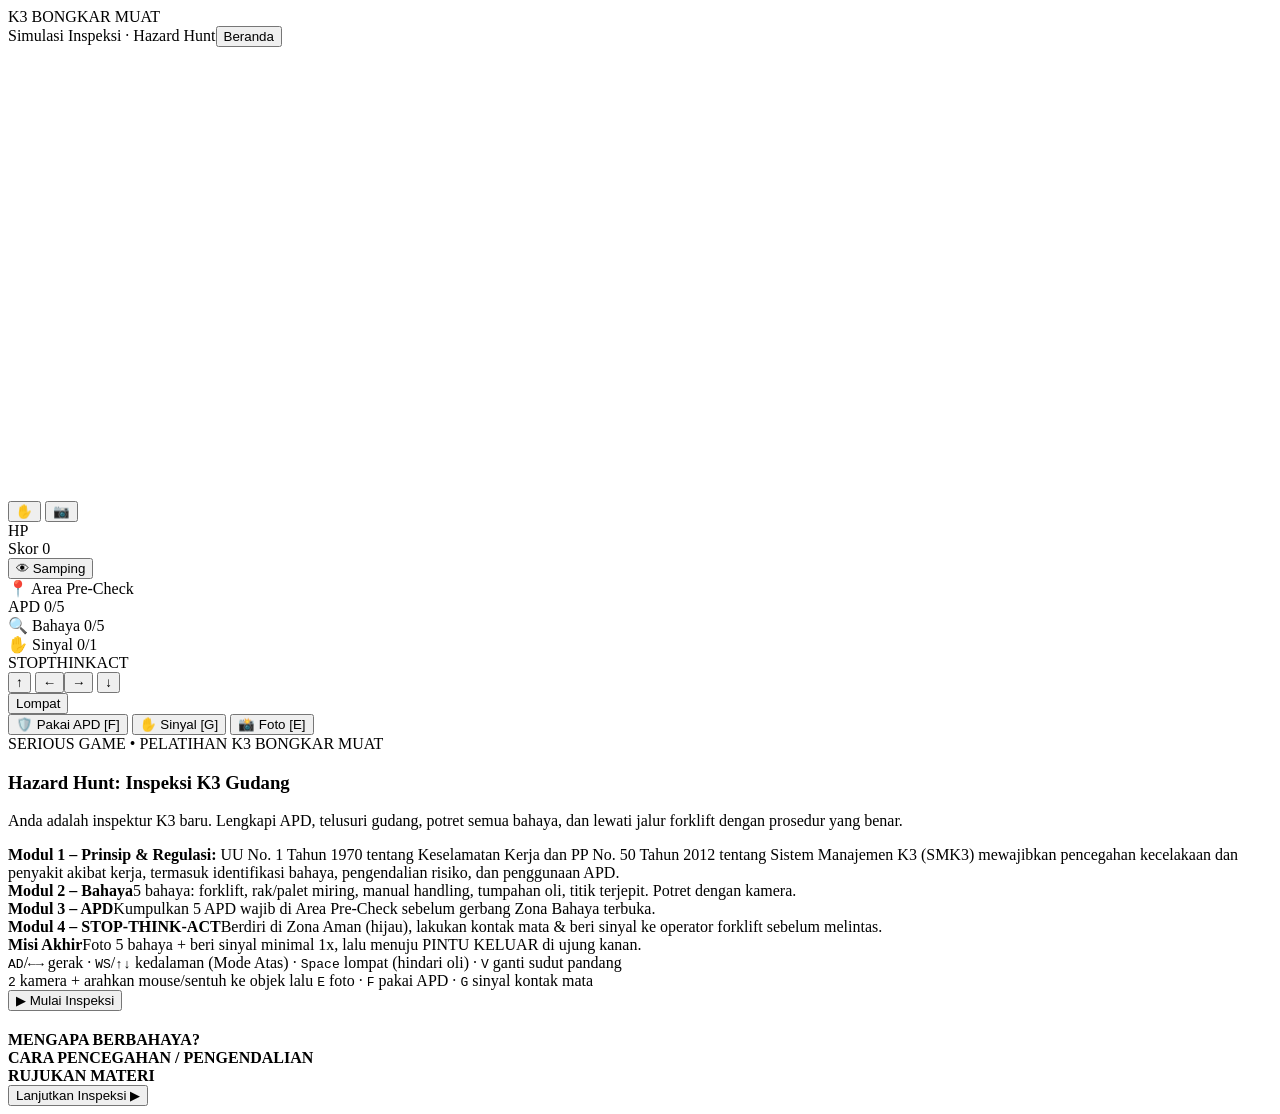
==== game.html @ a5487f4f "Add files via upload" ====
<!DOCTYPE html>
<html lang="id">
<head>
<meta charset="UTF-8">
<meta name="viewport" content="width=device-width, initial-scale=1.0">
<title>Hazard Hunt: Simulasi Inspeksi K3 Gudang | PT Pan Era Group</title>
<link rel="preconnect" href="https://fonts.googleapis.com">
<link rel="preconnect" href="https://fonts.gstatic.com" crossorigin>
<link href="https://fonts.googleapis.com/css2?family=Roboto:wght@400;500;700&display=swap" rel="stylesheet">
<link rel="stylesheet" href="css/style.css">
<link rel="stylesheet" href="css/game.css">
</head>
<body>

<section id="scene-game" class="scene active">
    <header class="app-bar"><div class="brand">K3 BONGKAR MUAT</div><span class="crumb">Simulasi Inspeksi &middot; Hazard Hunt</span><button class="btn btn-ghost" type="button" data-go="scene-02">Beranda</button></header>
    <div class="game-stage">
<main id="gameContainer">
    <div id="canvasWrapper">
        <canvas id="gameCanvas" width="800" height="450" aria-label="Area inspeksi K3"></canvas>
        <div id="damageFlash"></div>

        <div id="topUI">
            <div class="ui-group">
                <button class="slot active" id="slotHand" type="button" title="Tangan [1]" tabindex="-1">✋</button>
                <button class="slot" id="slotCamera" type="button" title="Kamera [2]" tabindex="-1">📷</button>
                <div class="ui-card"><span>HP</span><div id="hpBarContainer"><div id="hpBar"></div></div></div>
            </div>
            <div class="ui-group">
                <div class="ui-card" id="scoreDisplay">Skor 0</div>
                <button class="ui-button" id="btnView" type="button" tabindex="-1" title="Ganti sudut pandang [V]">👁 Samping</button>
            </div>
        </div>

        <div id="missionBar">
            <div class="chip" id="zoneChip">📍 Area Pre-Check</div>
            <div class="chip" id="apdChip">APD <span id="apdRow"></span> <span id="apdCount">0/5</span></div>
            <div class="chip" id="hazChip">🔍 Bahaya 0/5</div>
            <div class="chip" id="sigChip">✋ Sinyal 0/1</div>
        </div>

        <div id="staBanner" class="hidden">
            <span class="stop" id="staStop">STOP</span><span class="think" id="staThink">THINK</span><span class="act" id="staAct">ACT</span>
        </div>
        <div id="statusMessage" role="status"></div>
    </div>

    <div id="controlDock">
        <div id="mobileControls">
            <div class="dpad">
                <span></span><button class="control" id="btnUp" type="button" tabindex="-1">↑</button><span></span>
                <button class="control" id="btnLeft" type="button" tabindex="-1">←</button><span></span><button class="control" id="btnRight" type="button" tabindex="-1">→</button>
                <span></span><button class="control" id="btnDown" type="button" tabindex="-1">↓</button><span></span>
            </div>
            <button class="control" id="btnJump" type="button" tabindex="-1">Lompat</button>
        </div>
        <div id="dockActions">
            <button class="ui-button" id="btnEquipAPD" type="button" tabindex="-1">🛡️ Pakai APD [F]</button>
            <button class="ui-button" id="btnSignal" type="button" tabindex="-1">✋ Sinyal [G]</button>
            <button class="ui-button" id="btnCapture" type="button" tabindex="-1">📸 Foto [E]</button>
        </div>
    </div>

    <!-- START SCREEN -->
    <section class="overlay" id="startScreen">
        <div class="card">
            <div class="kicker">SERIOUS GAME • PELATIHAN K3 BONGKAR MUAT</div>
            <h1>Hazard Hunt: Inspeksi K3 Gudang</h1>
            <p>Anda adalah inspektur K3 baru. Lengkapi APD, telusuri gudang, potret semua bahaya, dan lewati jalur forklift dengan prosedur yang benar.</p>
            <div class="reg"><b>Modul 1 – Prinsip &amp; Regulasi:</b> UU No. 1 Tahun 1970 tentang Keselamatan Kerja dan PP No. 50 Tahun 2012 tentang Sistem Manajemen K3 (SMK3) mewajibkan pencegahan kecelakaan dan penyakit akibat kerja, termasuk identifikasi bahaya, pengendalian risiko, dan penggunaan APD.</div>
            <div class="mods">
                <div class="mod"><b>Modul 2 – Bahaya</b>5 bahaya: forklift, rak/palet miring, manual handling, tumpahan oli, titik terjepit. Potret dengan kamera.</div>
                <div class="mod"><b>Modul 3 – APD</b>Kumpulkan 5 APD wajib di Area Pre-Check sebelum gerbang Zona Bahaya terbuka.</div>
                <div class="mod"><b>Modul 4 – STOP-THINK-ACT</b>Berdiri di Zona Aman (hijau), lakukan kontak mata &amp; beri sinyal ke operator forklift sebelum melintas.</div>
                <div class="mod"><b>Misi Akhir</b>Foto 5 bahaya + beri sinyal minimal 1x, lalu menuju PINTU KELUAR di ujung kanan.</div>
            </div>
            <div class="keys">
                <kbd>A</kbd><kbd>D</kbd>/<kbd>←</kbd><kbd>→</kbd> gerak · <kbd>W</kbd><kbd>S</kbd>/<kbd>↑</kbd><kbd>↓</kbd> kedalaman (Mode Atas) · <kbd>Space</kbd> lompat (hindari oli) · <kbd>V</kbd> ganti sudut pandang<br>
                <kbd>2</kbd> kamera + arahkan mouse/sentuh ke objek lalu <kbd>E</kbd> foto · <kbd>F</kbd> pakai APD · <kbd>G</kbd> sinyal kontak mata
            </div>
            <button class="primary" id="btnStart" type="button">▶ Mulai Inspeksi</button>
        </div>
    </section>

    <!-- MODAL EDUKASI -->
    <section class="overlay hidden" id="eduModal">
        <div class="card">
            <div class="modal-head">
                <div class="modal-icon" id="mIcon"></div>
                <div><h2 id="mTitle"></h2><div class="modal-sub" id="mSub"></div></div>
            </div>
            <div class="sect why"><b>MENGAPA BERBAHAYA?</b><span id="mWhy"></span></div>
            <div class="sect fix"><b>CARA PENCEGAHAN / PENGENDALIAN</b><span id="mFix"></span></div>
            <div class="sect ref"><b>RUJUKAN MATERI</b><span id="mRef"></span></div>
            <button class="primary" id="btnModalClose" type="button">Lanjutkan Inspeksi ▶</button>
        </div>
    </section>

    <!-- RESULT SCREEN -->
    <section class="overlay hidden" id="resultScreen">
        <div class="card" id="resultBody"></div>
    </section>
</main>
    </div>
</section>

<script src="js/app.js"></script>
<script src="js/game.js"></script>
</body>
</html>
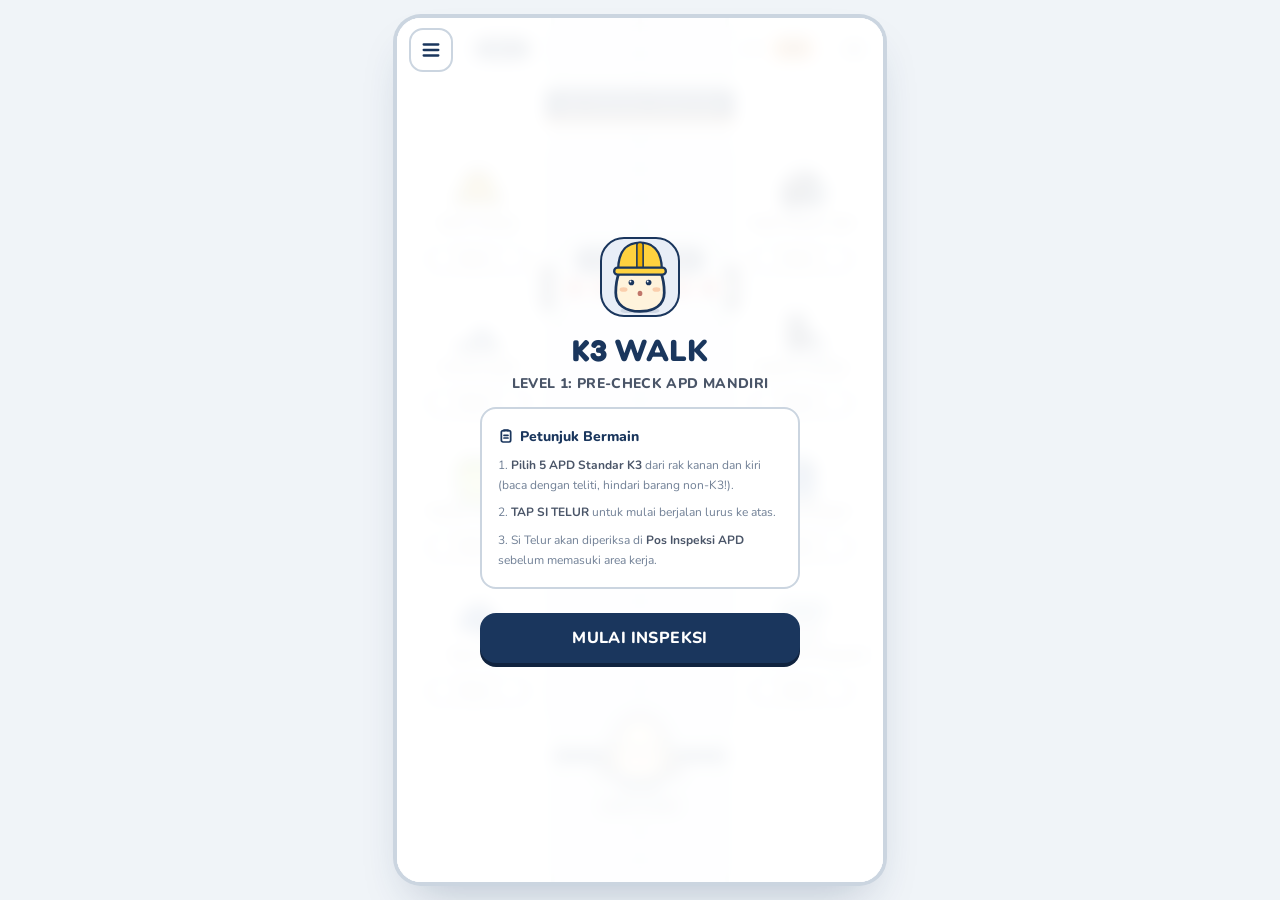
==== commit e27c4b6c: "Add files via upload" ====
--- a/game.html
+++ b/game.html
@@ -1,110 +1,219 @@
-<!DOCTYPE html>
-<html lang="id">
-<head>
-<meta charset="UTF-8">
-<meta name="viewport" content="width=device-width, initial-scale=1.0">
-<title>Hazard Hunt: Simulasi Inspeksi K3 Gudang | PT Pan Era Group</title>
-<link rel="preconnect" href="https://fonts.googleapis.com">
-<link rel="preconnect" href="https://fonts.gstatic.com" crossorigin>
-<link href="https://fonts.googleapis.com/css2?family=Roboto:wght@400;500;700&display=swap" rel="stylesheet">
-<link rel="stylesheet" href="css/style.css">
-<link rel="stylesheet" href="css/game.css">
-</head>
-<body>
-
-<section id="scene-game" class="scene active">
-    <header class="app-bar"><div class="brand">K3 BONGKAR MUAT</div><span class="crumb">Simulasi Inspeksi &middot; Hazard Hunt</span><button class="btn btn-ghost" type="button" data-go="scene-02">Beranda</button></header>
-    <div class="game-stage">
-<main id="gameContainer">
-    <div id="canvasWrapper">
-        <canvas id="gameCanvas" width="800" height="450" aria-label="Area inspeksi K3"></canvas>
-        <div id="damageFlash"></div>
-
-        <div id="topUI">
-            <div class="ui-group">
-                <button class="slot active" id="slotHand" type="button" title="Tangan [1]" tabindex="-1">✋</button>
-                <button class="slot" id="slotCamera" type="button" title="Kamera [2]" tabindex="-1">📷</button>
-                <div class="ui-card"><span>HP</span><div id="hpBarContainer"><div id="hpBar"></div></div></div>
-            </div>
-            <div class="ui-group">
-                <div class="ui-card" id="scoreDisplay">Skor 0</div>
-                <button class="ui-button" id="btnView" type="button" tabindex="-1" title="Ganti sudut pandang [V]">👁 Samping</button>
-            </div>
-        </div>
-
-        <div id="missionBar">
-            <div class="chip" id="zoneChip">📍 Area Pre-Check</div>
-            <div class="chip" id="apdChip">APD <span id="apdRow"></span> <span id="apdCount">0/5</span></div>
-            <div class="chip" id="hazChip">🔍 Bahaya 0/5</div>
-            <div class="chip" id="sigChip">✋ Sinyal 0/1</div>
-        </div>
-
-        <div id="staBanner" class="hidden">
-            <span class="stop" id="staStop">STOP</span><span class="think" id="staThink">THINK</span><span class="act" id="staAct">ACT</span>
-        </div>
-        <div id="statusMessage" role="status"></div>
-    </div>
-
-    <div id="controlDock">
-        <div id="mobileControls">
-            <div class="dpad">
-                <span></span><button class="control" id="btnUp" type="button" tabindex="-1">↑</button><span></span>
-                <button class="control" id="btnLeft" type="button" tabindex="-1">←</button><span></span><button class="control" id="btnRight" type="button" tabindex="-1">→</button>
-                <span></span><button class="control" id="btnDown" type="button" tabindex="-1">↓</button><span></span>
-            </div>
-            <button class="control" id="btnJump" type="button" tabindex="-1">Lompat</button>
-        </div>
-        <div id="dockActions">
-            <button class="ui-button" id="btnEquipAPD" type="button" tabindex="-1">🛡️ Pakai APD [F]</button>
-            <button class="ui-button" id="btnSignal" type="button" tabindex="-1">✋ Sinyal [G]</button>
-            <button class="ui-button" id="btnCapture" type="button" tabindex="-1">📸 Foto [E]</button>
-        </div>
-    </div>
-
-    <!-- START SCREEN -->
-    <section class="overlay" id="startScreen">
-        <div class="card">
-            <div class="kicker">SERIOUS GAME • PELATIHAN K3 BONGKAR MUAT</div>
-            <h1>Hazard Hunt: Inspeksi K3 Gudang</h1>
-            <p>Anda adalah inspektur K3 baru. Lengkapi APD, telusuri gudang, potret semua bahaya, dan lewati jalur forklift dengan prosedur yang benar.</p>
-            <div class="reg"><b>Modul 1 – Prinsip &amp; Regulasi:</b> UU No. 1 Tahun 1970 tentang Keselamatan Kerja dan PP No. 50 Tahun 2012 tentang Sistem Manajemen K3 (SMK3) mewajibkan pencegahan kecelakaan dan penyakit akibat kerja, termasuk identifikasi bahaya, pengendalian risiko, dan penggunaan APD.</div>
-            <div class="mods">
-                <div class="mod"><b>Modul 2 – Bahaya</b>5 bahaya: forklift, rak/palet miring, manual handling, tumpahan oli, titik terjepit. Potret dengan kamera.</div>
-                <div class="mod"><b>Modul 3 – APD</b>Kumpulkan 5 APD wajib di Area Pre-Check sebelum gerbang Zona Bahaya terbuka.</div>
-                <div class="mod"><b>Modul 4 – STOP-THINK-ACT</b>Berdiri di Zona Aman (hijau), lakukan kontak mata &amp; beri sinyal ke operator forklift sebelum melintas.</div>
-                <div class="mod"><b>Misi Akhir</b>Foto 5 bahaya + beri sinyal minimal 1x, lalu menuju PINTU KELUAR di ujung kanan.</div>
-            </div>
-            <div class="keys">
-                <kbd>A</kbd><kbd>D</kbd>/<kbd>←</kbd><kbd>→</kbd> gerak · <kbd>W</kbd><kbd>S</kbd>/<kbd>↑</kbd><kbd>↓</kbd> kedalaman (Mode Atas) · <kbd>Space</kbd> lompat (hindari oli) · <kbd>V</kbd> ganti sudut pandang<br>
-                <kbd>2</kbd> kamera + arahkan mouse/sentuh ke objek lalu <kbd>E</kbd> foto · <kbd>F</kbd> pakai APD · <kbd>G</kbd> sinyal kontak mata
-            </div>
-            <button class="primary" id="btnStart" type="button">▶ Mulai Inspeksi</button>
-        </div>
-    </section>
-
-    <!-- MODAL EDUKASI -->
-    <section class="overlay hidden" id="eduModal">
-        <div class="card">
-            <div class="modal-head">
-                <div class="modal-icon" id="mIcon"></div>
-                <div><h2 id="mTitle"></h2><div class="modal-sub" id="mSub"></div></div>
-            </div>
-            <div class="sect why"><b>MENGAPA BERBAHAYA?</b><span id="mWhy"></span></div>
-            <div class="sect fix"><b>CARA PENCEGAHAN / PENGENDALIAN</b><span id="mFix"></span></div>
-            <div class="sect ref"><b>RUJUKAN MATERI</b><span id="mRef"></span></div>
-            <button class="primary" id="btnModalClose" type="button">Lanjutkan Inspeksi ▶</button>
-        </div>
-    </section>
-
-    <!-- RESULT SCREEN -->
-    <section class="overlay hidden" id="resultScreen">
-        <div class="card" id="resultBody"></div>
-    </section>
-</main>
-    </div>
-</section>
-
-<script src="js/app.js"></script>
-<script src="js/game.js"></script>
-</body>
-</html>
+<!DOCTYPE html>
+<html lang="id">
+<head>
+    <meta charset="UTF-8">
+    <meta name="viewport" content="width=device-width, initial-scale=1.0, viewport-fit=cover">
+    <meta name="theme-color" content="#1a365d">
+    <title>K3 Walk - Rangkaian Level</title>
+    <style>
+        html, body { width:100%; height:100%; margin:0; overflow:hidden; background:#f0f4f8; }
+        #gameFrame { position:fixed; inset:0; display:block; width:100%; height:100%; border:0; background:#f0f4f8; }
+    </style>
+</head>
+<body>
+    <iframe id="gameFrame" title="K3 Walk - Level 1"></iframe>
+    <script>
+        const levelDocuments = {
+            1: "[base64]/[base64]/[base64]/[base64]/[base64]",
+            2: "[base64]/[base64]/[base64]/[base64]/IFsnR2VuYW5nYW4gb2xpIGxpY2luIScsICdQaWxpaCAyIHRpbmRha2FuIHlhbmcgYmVuYXI6IHBhc2FuZyByYW1idSwgbGFsdSBwYW5nZ2lsIHBldHVnYXMga2ViZXJzaWhhbi4nXQogICAgICAgICAgICAgICAgICAgIDogVC5zdGFnZSA9PT0gMSA/[base64]/[base64]/[base64]/[base64]/[base64]/[base64]/[base64]/IHAgOiAxOwogICAgICAgICAgICBjdHgudHJhbnNsYXRlKFNUQUNLX1gsIFNUQUNLX1kgKyAzNik7IGN0eC5zY2FsZSgwLjgsIDAuOCk7CiAgICAgICAgICAgIGlmIChzZWN1cmVkKSB7CiAgICAgICAgICAgICAgICBjb25zdCBzID0gc2FmZSA/[base64]/[base64]/[base64]/[base64]/[base64]/[base64]/[base64]",
+            3: "[base64]/[base64]/[base64]/[base64]/[base64]/ICdGb3JrbGlmdCBzdWRhaCBtZW5lcGknIDogJ0ZvcmtsaWZ0IHNlZGFuZyBiZXJnZXJhaycsCiAgICAgICAgICAgICAgICAgICAgZm9ya2xpZnQucGhhc2UgPT09ICdTVE9QUEVEJyA/[base64]/[base64]/[base64]/[base64]/IChNYXRoLnNpbih0ICogMTApID4gMCA/[base64]",
+            4: "[base64]/[base64]